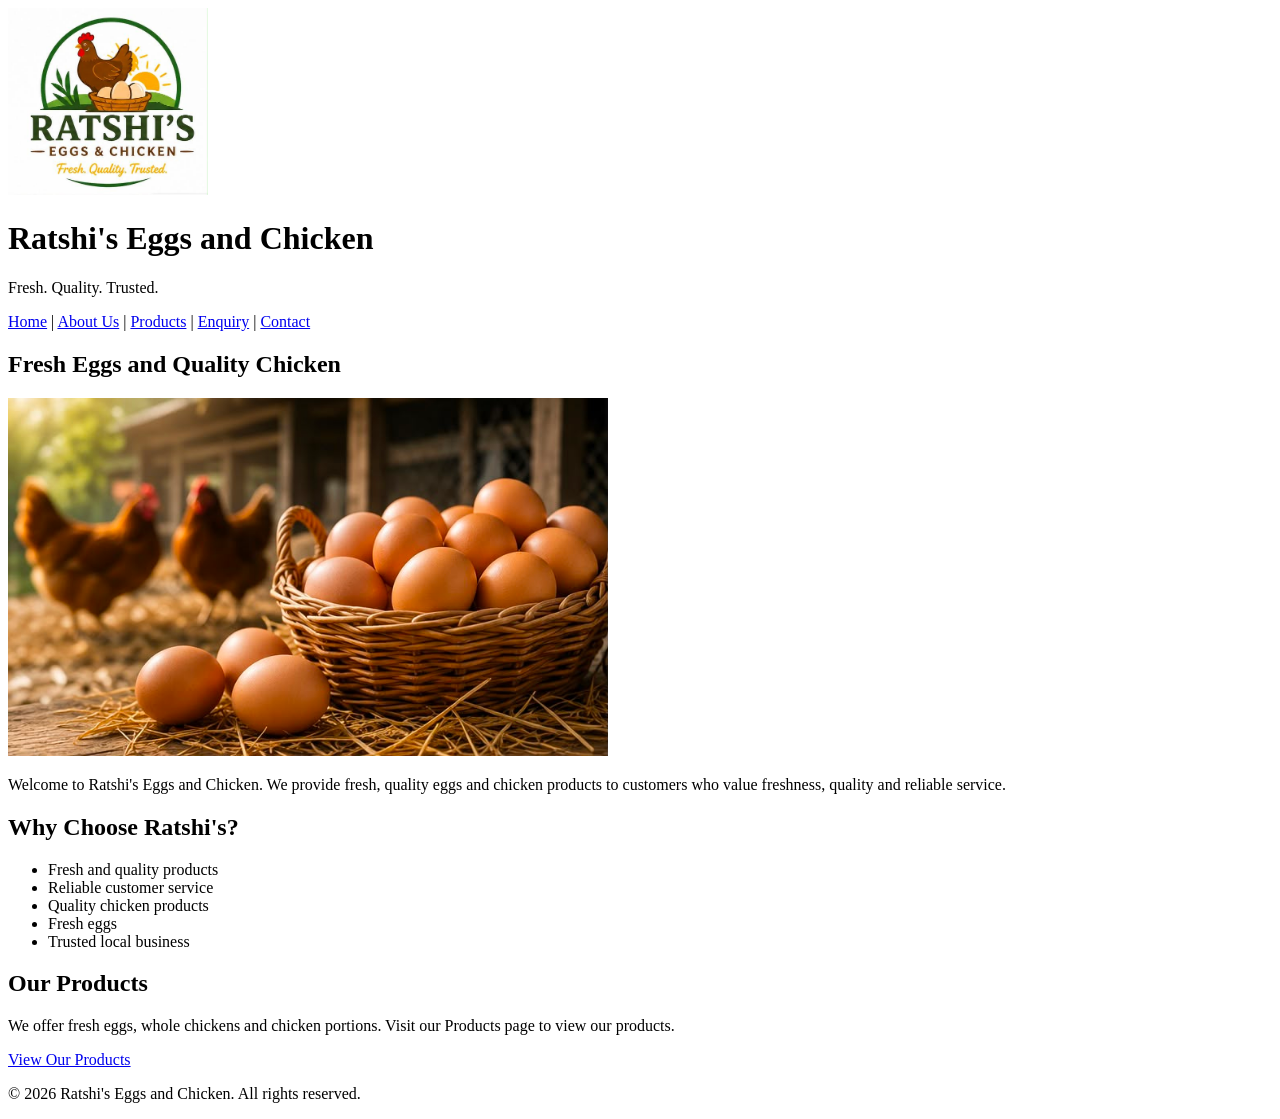
==== index.html @ d5615ce9 "Part 1 initial development" ====
<!DOCTYPE html>
<html lang="en">

<head>
    <!-- Basic webpage information and SEO metadata -->
    <meta charset="UTF-8">
    <meta name="viewport" content="width=device-width, initial-scale=1.0">

    <meta name="description"
        content="Ratshi's Eggs and Chicken provides fresh eggs and quality chicken products in South Africa.">

    <meta name="keywords"
        content="fresh eggs, chicken, eggs, chicken products, Ratshi's Eggs and Chicken">

    <meta name="author" content="Ratshi's Eggs and Chicken">

    <title>Ratshi's Eggs and Chicken | Fresh Eggs and Chicken</title>
</head>

<body>

    <!-- Website header containing the logo, business name and navigation -->
    <header>

        <img src="images/logo.png"
             alt="Ratshi's Eggs and Chicken logo"
             width="200">

        <h1>Ratshi's Eggs and Chicken</h1>

        <p>Fresh. Quality. Trusted.</p>

        <!-- Main website navigation -->
        <nav>
            <a href="index.html">Home</a> |
            <a href="about.html">About Us</a> |
            <a href="products.html">Products</a> |
            <a href="enquiry.html">Enquiry</a> |
            <a href="contact.html">Contact</a>
        </nav>

    </header>

    <!-- Main content of the home page -->
    <main>

        <!-- Introduction section -->
        <section>

            <h2>Fresh Eggs and Quality Chicken</h2>

            <img src="images/hero.jpg"
                 alt="Fresh eggs and chickens"
                 width="600">

            <p>
                Welcome to Ratshi's Eggs and Chicken. We provide fresh,
                quality eggs and chicken products to customers who value
                freshness, quality and reliable service.
            </p>

        </section>

        <!-- Section explaining why customers should choose the business -->
        <section>

            <h2>Why Choose Ratshi's?</h2>

            <ul>
                <li>Fresh and quality products</li>
                <li>Reliable customer service</li>
                <li>Quality chicken products</li>
                <li>Fresh eggs</li>
                <li>Trusted local business</li>
            </ul>

        </section>

        <!-- Short introduction to the products page -->
        <section>

            <h2>Our Products</h2>

            <p>
                We offer fresh eggs, whole chickens and chicken portions.
                Visit our Products page to view our products.
            </p>

            <a href="products.html">View Our Products</a>

        </section>

    </main>

    <!-- Website footer -->
    <footer>

        <p>&copy; 2026 Ratshi's Eggs and Chicken. All rights reserved.</p>

    </footer>

</body>

</html>
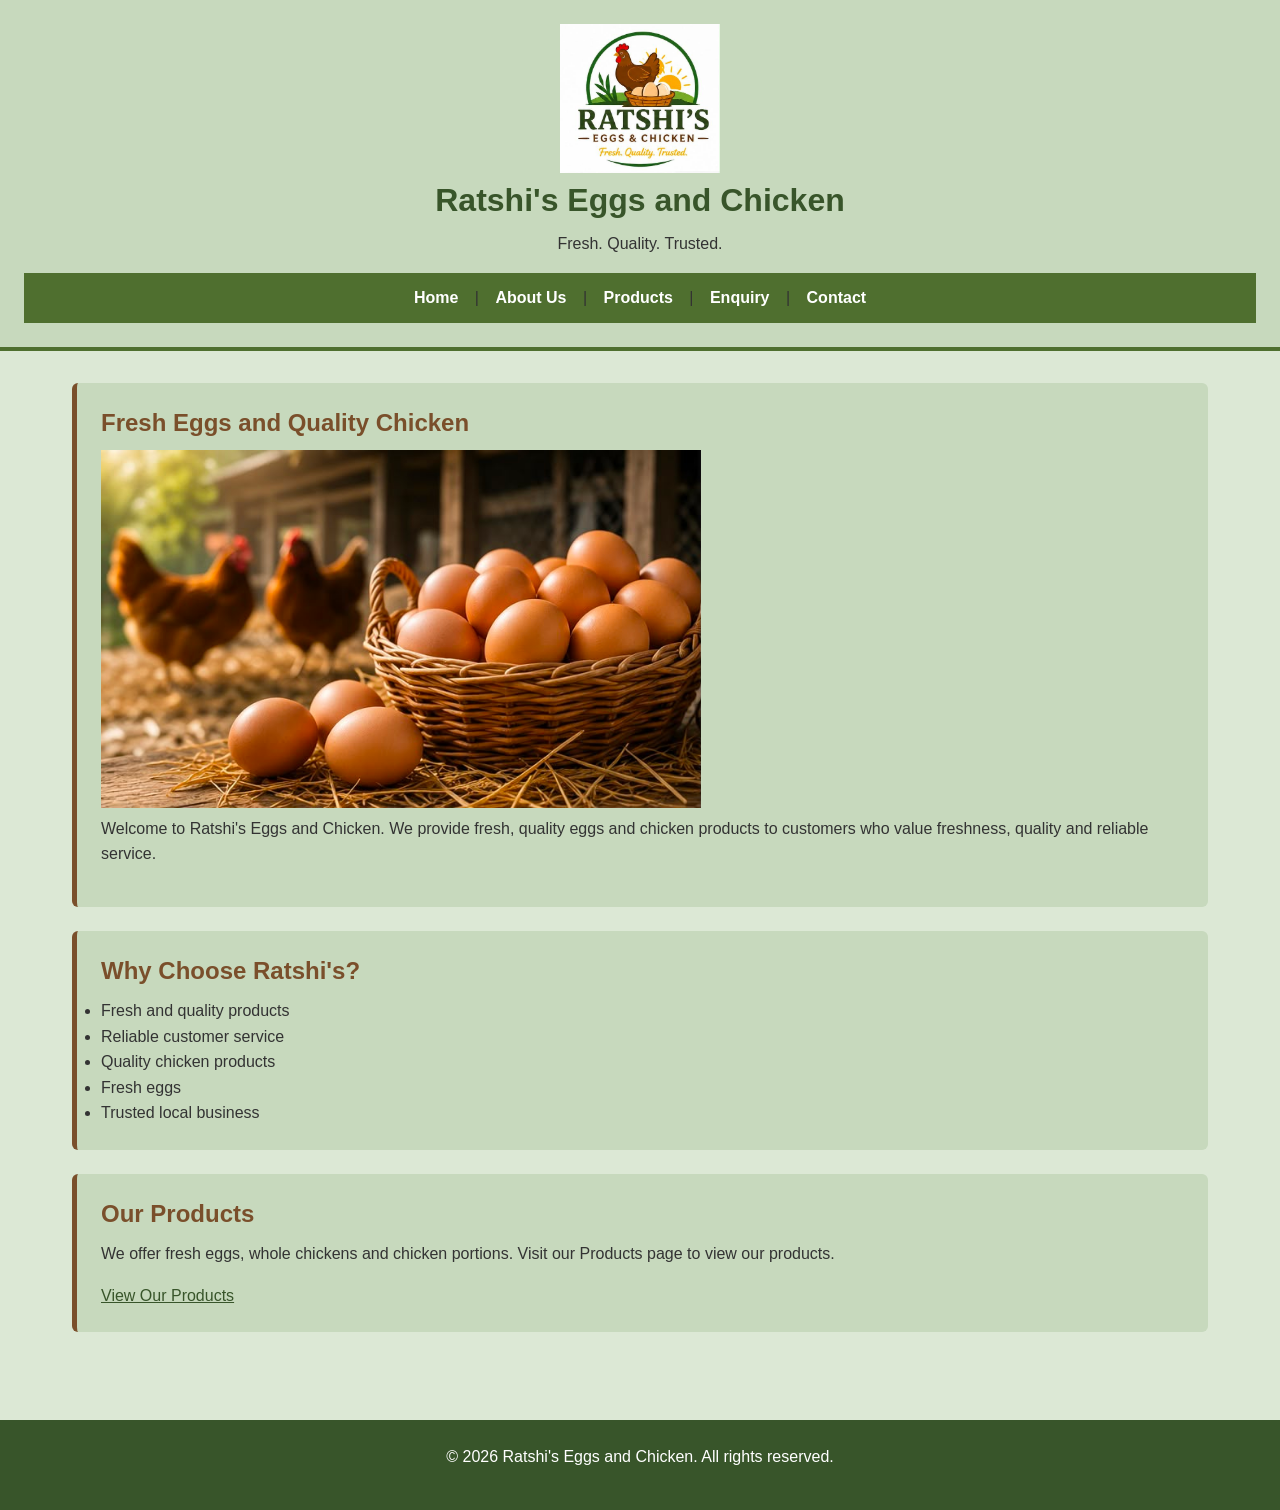
==== commit a2544af3: "commit your changes" ====
--- a/index.html
+++ b/index.html
@@ -2,6 +2,7 @@
 <html lang="en">
 
 <head>
+    
     <!-- Basic webpage information and SEO metadata -->
     <meta charset="UTF-8">
     <meta name="viewport" content="width=device-width, initial-scale=1.0">
@@ -15,6 +16,7 @@
     <meta name="author" content="Ratshi's Eggs and Chicken">
 
     <title>Ratshi's Eggs and Chicken | Fresh Eggs and Chicken</title>
+    <link rel="stylesheet" href="css/style.css">
 </head>
 
 <body>
@@ -101,4 +103,4 @@
 
 </body>
 
-</html>+</html> 
--- a/css/style.css
+++ b/css/style.css
@@ -0,0 +1,116 @@
+/* Basic Reset */
+* {
+    margin: 0;
+    padding: 0;
+    box-sizing: border-box;
+}
+/* General Page Styling */
+html {
+    font-size: 16px;
+}
+body {
+    font-family: Arial, Helvetica, sans-serif;
+    font-size: 1rem;
+    line-height: 1.6;
+    color: #333333;
+    background-color: #dce8d5;
+}
+/* Header */
+header {
+    background-color: #c7d9bd;
+    text-align: center;
+    padding: 1.5rem;
+    border-bottom: 4px solid #4f6f2f;
+}
+/* Logo */
+header img {
+    width: 160px;
+    max-width: 100%;
+    height: auto;
+}
+/* Main Heading */
+h1 {
+    font-size: 2rem;
+    line-height: 1.2;
+    margin-bottom: 0.75rem;
+    color: #38552a;
+}
+/* Section Headings */
+h2 {
+    font-size: 1.5rem;
+    line-height: 1.3;
+    margin-bottom: 0.75rem;
+    color: #7a4f2b;
+}
+h3 {
+    font-size: 1.25rem;
+    line-height: 1.3;
+    margin-bottom: 0.5rem;
+    color: #38552a;
+}
+/* Paragraphs */
+p {
+    margin-bottom: 1rem;
+}
+/* Navigation */
+nav {
+    background-color: #4f6f2f;
+    padding: 0.75rem;
+    text-align: center;
+}
+nav a {
+    color: #ffffff;
+    font-weight: bold;
+    margin: 0 0.75rem;
+    text-decoration: none;
+}
+nav a:hover {
+    color: #f2c14e;
+    text-decoration: underline;
+}
+/* Main Content */
+main {
+    max-width: 1200px;
+    margin: 0 auto;
+    padding: 2rem;
+}
+/* Content Sections */
+section {
+    background-color: #c7d9bd;
+    padding: 1.5rem;
+    margin-bottom: 1.5rem;
+    border-left: 5px solid #7a4f2b;
+    border-radius: 6px;
+}
+/* Links */
+a {
+    color: #38552a;
+}
+a:hover {
+    color: #7a4f2b;
+}
+/* Buttons */
+button {
+    background-color: #38552a;
+    color: #ffffff;
+    border: none;
+    padding: 0.75rem 1.25rem;
+    border-radius: 5px;
+    cursor: pointer;
+}
+button:hover {
+    background-color: #7a4f2b;
+}
+/* Footer */
+footer {
+    background-color: #38552a;
+    color: #ffffff;
+    text-align: center;
+    padding: 1.5rem;
+    margin-top: 2rem;
+}
+/* Responsive Images */
+img {
+    max-width: 100%;
+    height: auto;
+}
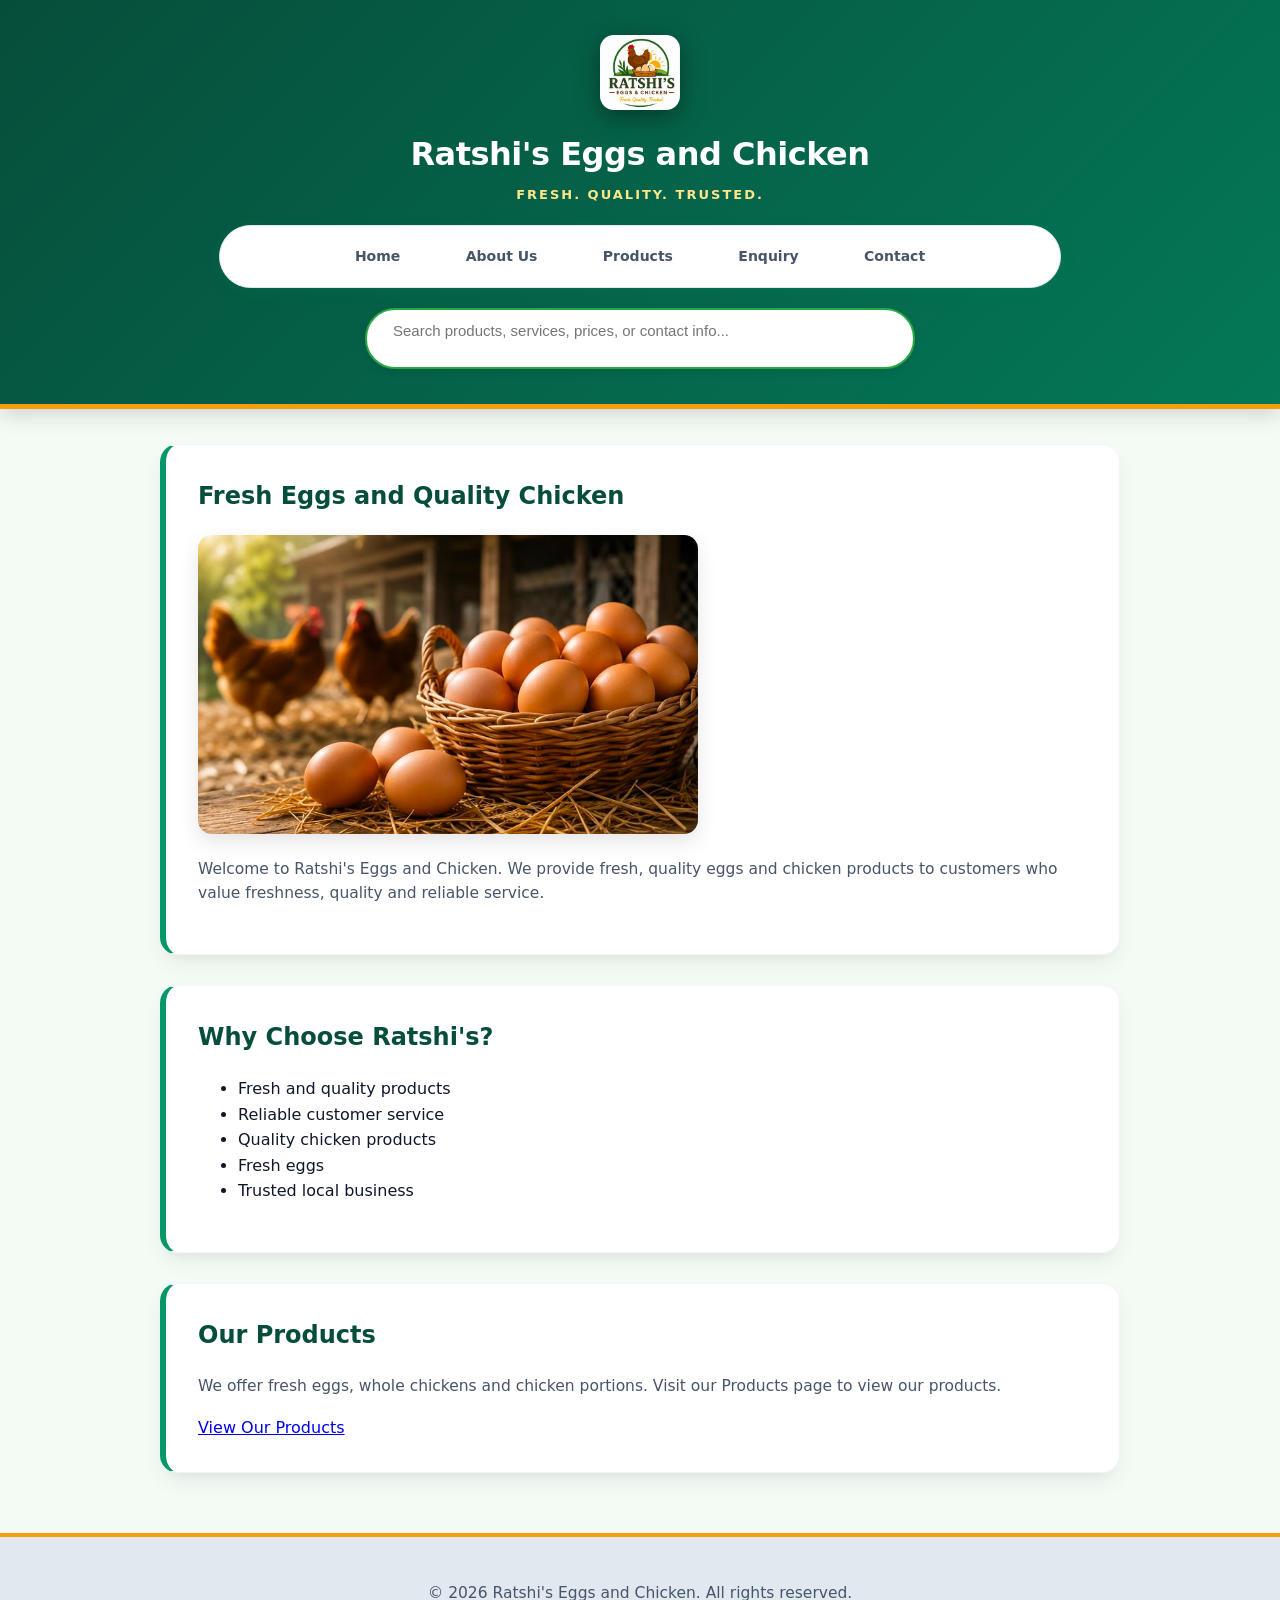
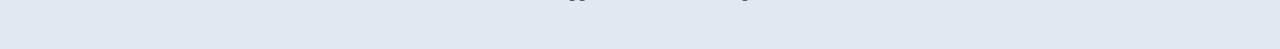
==== commit 35a80182: "Completed Part 3: search engine, form validation, commercial CSS, and updated README" ====
--- a/index.html
+++ b/index.html
@@ -24,7 +24,7 @@
     <!-- Website header containing the logo, business name and navigation -->
     <header>
 
-        <img src="images/logo.png"
+        <img src="images/logo.png" width="80"
              alt="Ratshi's Eggs and Chicken logo"
              width="200">
 
@@ -40,11 +40,44 @@
             <a href="enquiry.html">Enquiry</a> |
             <a href="contact.html">Contact</a>
         </nav>
-
+<!--  GLOBAL SEARCH BAR -->
+      <div style="max-width: 550px; margin: 18px auto 10px auto; position: relative; font-family: 'Segoe UI', Tahoma, Geneva, Verdana, sans-serif;">
+        <div style="display: flex; align-items: center; background: #ffffff; border: 2px solid #28a745; border-radius: 30px; padding: 4px 16px; box-shadow: 0 3px 8px rgba(0,0,0,0.08);">
+          <span style="font-size: 18px; color: #28a745; margin-right: 10px;"></span>
+          <input 
+            type="text" 
+            id="globalSearchInput" 
+            onkeyup="searchEntireWebsite()" 
+            placeholder="Search products, services, prices, or contact info..." 
+            style="width: 100%; border: none; outline: none; font-size: 15px; color: #333; background: transparent; padding: 8px 0;"
+          >
+        </div>
+
+        <!-- SEARCH RESULTS DROPDOWN MODAL -->
+        <div id="globalSearchResults" style="display: none; position: absolute; top: 110%; left: 0; right: 0; background: #ffffff; border: 1px solid #e0e0e0; border-radius: 12px; box-shadow: 0 8px 24px rgba(0,0,0,0.15); z-index: 1000; padding: 16px; text-align: left;">
+          <div style="display: flex; justify-content: space-between; align-items: center; border-bottom: 1px solid #f0f0f0; padding-bottom: 10px; margin-bottom: 10px;">
+            <span style="font-weight: 600; color: #28a745; font-size: 14px; text-transform: uppercase; letter-spacing: 0.5px;">Search Results</span>
+            <button onclick="closeSearchResults()" type="button" style="background: #f1f1f1; border: none; border-radius: 50%; width: 26px; height: 26px; cursor: pointer; font-weight: bold; color: #666; display: flex; align-items: center; justify-content: center;">✕</button>
+          </div>
+          <ul id="searchResultsList" style="list-style: none; padding: 0; margin: 0; max-height: 280px; overflow-y: auto;"></ul>
+        </div>
+      </div>
+      </div>
+
+      <!-- SEARCH RESULTS DROPDOWN -->
+      <div id="globalSearchResults" style="display: none; max-width: 500px; margin: 10px auto; padding: 15px; background: #ffffff; border: 2px solid #28a745; border-radius: 8px; box-shadow: 0 4px 10px rgba(0,0,0,0.2); text-align: left; font-family: Arial, sans-serif;">
+        <div style="display: flex; justify-content: space-between; align-items: center; border-bottom: 1px solid #ddd; padding-bottom: 8px;">
+          <strong style="color: #28a745;">Search Results:</strong>
+          <button onclick="closeSearchResults()" type="button" style="background: none; border: none; font-size: 16px; cursor: pointer; font-weight: bold;">✕</button>
+        </div>
+        <ul id="searchResultsList" style="list-style-type: none; padding: 0; margin: 10px 0 0 0;"></ul>
+      </div>
     </header>
 
     <!-- Main content of the home page -->
     <main>
+        
+    </section>
 
         <!-- Introduction section -->
         <section>
@@ -53,7 +86,7 @@
 
             <img src="images/hero.jpg"
                  alt="Fresh eggs and chickens"
-                 width="600">
+                 width="500">
 
             <p>
                 Welcome to Ratshi's Eggs and Chicken. We provide fresh,
@@ -100,7 +133,125 @@
         <p>&copy; 2026 Ratshi's Eggs and Chicken. All rights reserved.</p>
 
     </footer>
-
+<script>
+      function filterAssist() {
+        let input = document.getElementById('assistSearch').value.toLowerCase();
+        let items = document.getElementsByClassName('assist-item');
+
+        for (let i = 0; i < items.length; i++) {
+          let text = items[i].innerText.toLowerCase();
+          if (text.includes(input)) {
+            items[i].style.display = ""; // Show matching help card
+          } else {
+            items[i].style.display = "none"; // Hide non-matching card
+          }
+        }
+      }
+    </script>
+    <script>
+  // Site-wide pages database
+  const sitePages = [
+    { name: "Fresh Eggs (Tray of 30, Organic, Brown)", url: "products.html", desc: "View our range of farm-fresh eggs and pricing." },
+    { name: "Fresh Whole Chicken & Portions", url: "products.html", desc: "Explore whole chicken, wings, drumsticks, and portions." },
+    { name: "Product Prices & Enquiries", url: "enquiry.html", desc: "Inquire about prices, stock availability, and bulk orders." },
+    { name: "Volunteering & Sponsorship", url: "enquiry.html", desc: "Become a partner, sponsor, or volunteer with us." },
+    { name: "About Ratshi's Eggs and Chicken", url: "about.html", desc: "Learn about our farm background, mission, and quality." },
+    { name: "Contact Us & Direct Messages", url: "contact.html", desc: "Send us a general message or get in touch directly." },
+    { name: "Home Page", url: "index.html", desc: "Welcome to Ratshi's Eggs and Chicken official site." }
+  ];
+
+  function searchEntireWebsite() {
+    let query = document.getElementById('globalSearchInput').value.toLowerCase().trim();
+    let resultsBox = document.getElementById('globalSearchResults');
+    let resultsList = document.getElementById('searchResultsList');
+
+    if (query === "") {
+      resultsBox.style.display = "none";
+      return;
+    }
+
+    resultsList.innerHTML = "";
+    let matches = sitePages.filter(page => 
+      page.name.toLowerCase().includes(query) || 
+      page.desc.toLowerCase().includes(query)
+    );
+
+    if (matches.length > 0) {
+      matches.forEach(item => {
+        let li = document.createElement('li');
+        li.style.padding = "8px 0";
+        li.style.borderBottom = "1px solid #eee";
+        li.innerHTML = `<a href="${item.url}" style="color: #007bff; font-weight: bold; text-decoration: none;">${item.name}</a><br><small style="color: #555;">${item.desc}</small>`;
+        resultsList.appendChild(li);
+      });
+    } else {
+      resultsList.innerHTML = `<li style="color: #888; padding: 8px 0;">No results found for "${query}". Try searching "eggs", "chicken", "price", or "volunteer".</li>`;
+    }
+
+    resultsBox.style.display = "block";
+  }
+
+  function closeSearchResults() {
+    document.getElementById('globalSearchResults').style.display = "none";
+    document.getElementById('globalSearchInput').value = "";
+  }
+</script>
+<script>
+  const sitePages = [
+    { name: "Fresh Organic Eggs", url: "products.html", desc: "Tray of 30 brown, free-range, organic eggs." },
+    { name: "Fresh Chicken & Portions", url: "products.html", desc: "Whole chicken, breasts, drumsticks, and wings." },
+    { name: "Product Prices & Availability", url: "enquiry.html", desc: "Inquire about costs, current stock, and bulk pricing." },
+    { name: "Volunteer & Sponsorship Opportunities", url: "enquiry.html", desc: "Join us as a sponsor or volunteer for our community farm project." },
+    { name: "About Ratshi's Eggs and Chicken", url: "about.html", desc: "Our background, vision, mission, and quality standards." },
+    { name: "Contact Us", url: "contact.html", desc: "Send direct messages, inquiries, and customer feedback." },
+    { name: "Home Page", url: "index.html", desc: "Welcome to Ratshi's Eggs and Chicken official site." }
+  ];
+
+  function searchEntireWebsite() {
+    let query = document.getElementById('globalSearchInput').value.toLowerCase().trim();
+    let resultsBox = document.getElementById('globalSearchResults');
+    let resultsList = document.getElementById('searchResultsList');
+
+    if (query === "") {
+      resultsBox.style.display = "none";
+      return;
+    }
+
+    resultsList.innerHTML = "";
+    let matches = sitePages.filter(page => 
+      page.name.toLowerCase().includes(query) || 
+      page.desc.toLowerCase().includes(query)
+    );
+
+    if (matches.length > 0) {
+      matches.forEach(item => {
+        let li = document.createElement('li');
+        li.style.padding = "10px 8px";
+        li.style.borderBottom = "1px solid #f5f5f5";
+        li.innerHTML = `
+          <a href="${item.url}" style="color: #28a745; font-weight: 600; text-decoration: none; font-size: 15px; display: block;">${item.name}</a>
+          <span style="color: #666; font-size: 13px;">${item.desc}</span>
+        `;
+        resultsList.appendChild(li);
+      });
+    } else {
+      resultsList.innerHTML = `
+        <li style="color: #888; padding: 12px 8px; font-size: 14px; text-align: center;">
+          No matching pages found for "<strong>${query}</strong>". Try searching <em>eggs</em>, <em>chicken</em>, or <em>price</em>.
+        </li>
+      `;
+    }
+
+    resultsBox.style.display = "block";
+  }
+
+  function closeSearchResults() {
+    document.getElementById('globalSearchResults').style.display = "none";
+    document.getElementById('globalSearchInput').value = "";
+  }
+</script>
 </body>
 
+
+
 </html> 
--- a/css/style.css
+++ b/css/style.css
@@ -1,116 +1,276 @@
-/* Basic Reset */
-* {
-    margin: 0;
-    padding: 0;
-    box-sizing: border-box;
-}
-/* General Page Styling */
-html {
-    font-size: 16px;
-}
+/* ==========================================================================
+   RATSHI'S EGGS & CHICKEN - ENTICING & APPETIZING COMMERCIAL THEME
+   ========================================================================== */
+
+/* 1. Market-Tested Color Palette */
+:root {
+  --bg-fresh: #F4FBF4;             /* Soft Farm Cream Background */
+  --card-white: #FFFFFF;           /* Pure White Container Background */
+  --text-main: #0F172A;            /* Deep Charcoal Text for Crisp Contrast */
+  --text-muted: #475569;           /* Soft Slate Text */
+  
+  --primary-green: #059669;        /* Fresh Organic Farm Green */
+  --primary-dark: #064E3B;         /* Deep Forest Green Header */
+  
+  --accent-gold: #F59E0B;          /* Warm Rich Egg-Yolk Gold */
+  --accent-gold-light: #FFFBEB;    /* Soft Amber Glow Highlight */
+  
+  --action-red: #DC2626;           /* High-Converting Buy/Order Button */
+  --border-subtle: #E2E8F0;        /* Subtle Border Lines */
+  
+  --shadow-card: 0 10px 25px -5px rgba(0, 0, 0, 0.08), 0 8px 10px -6px rgba(0, 0, 0, 0.04);
+  --shadow-hover: 0 20px 35px -10px rgba(5, 150, 105, 0.22);
+}
+
+/* 2. Base Setup */
 body {
-    font-family: Arial, Helvetica, sans-serif;
-    font-size: 1rem;
-    line-height: 1.6;
-    color: #333333;
-    background-color: #dce8d5;
-}
-/* Header */
+  font-family: 'Inter', 'Segoe UI', system-ui, -apple-system, sans-serif;
+  background-color: var(--bg-fresh);
+  color: var(--text-main);
+  margin: 0;
+  padding: 0;
+  line-height: 1.6;
+}
+
+/* 3. Appetizing Header & Banner */
 header {
-    background-color: #c7d9bd;
-    text-align: center;
-    padding: 1.5rem;
-    border-bottom: 4px solid #4f6f2f;
-}
-/* Logo */
+  background: linear-gradient(135deg, #064E3B 0%, #047857 100%);
+  color: #ffffff;
+  text-align: center;
+  padding: 35px 20px 25px 20px;
+  border-bottom: 5px solid var(--accent-gold);
+  box-shadow: 0 6px 20px rgba(0, 0, 0, 0.15);
+}
+
 header img {
-    width: 160px;
-    max-width: 100%;
-    height: auto;
-}
-/* Main Heading */
-h1 {
-    font-size: 2rem;
-    line-height: 1.2;
-    margin-bottom: 0.75rem;
-    color: #38552a;
-}
-/* Section Headings */
+  max-width: 150px;
+  height: auto;
+  filter: drop-shadow(0 6px 12px rgba(0, 0, 0, 0.3));
+  transition: transform 0.3s ease;
+}
+
+header img:hover {
+  transform: scale(1.05);
+}
+
+header h1 {
+  margin: 12px 0 4px 0;
+  font-size: 32px;
+  font-weight: 800;
+  letter-spacing: -0.5px;
+}
+
+header p {
+  color: #FDE68A;
+  font-weight: 700;
+  text-transform: uppercase;
+  font-size: 13px;
+  letter-spacing: 2px;
+  margin: 0;
+}
+
+/* 4. Sleek Navigation Pill Bar */
+nav {
+  background: var(--card-white);
+  padding: 10px 20px;
+  max-width: 800px;
+  margin: 20px auto;
+  border-radius: 40px;
+  box-shadow: 0 4px 15px rgba(5, 150, 105, 0.12);
+  border: 1px solid var(--border-subtle);
+  display: flex;
+  justify-content: center;
+  flex-wrap: wrap;
+  gap: 10px;
+}
+
+nav a {
+  color: var(--text-muted);
+  text-decoration: none;
+  font-weight: 600;
+  font-size: 14px;
+  padding: 9px 20px;
+  border-radius: 20px;
+  transition: all 0.25s ease;
+}
+
+nav a:hover, nav a.active {
+  background-color: var(--primary-green);
+  color: #ffffff;
+  box-shadow: 0 4px 12px rgba(5, 150, 105, 0.35);
+  transform: translateY(-1px);
+}
+
+/* 5. Main Layout & Interactive Sections */
+main {
+  max-width: 960px;
+  margin: 35px auto;
+  padding: 0 20px;
+}
+
+section {
+  background-color: var(--card-white);
+  border-radius: 18px;
+  padding: 32px;
+  margin-bottom: 30px;
+  border-left: 6px solid var(--primary-green);
+  box-shadow: var(--shadow-card);
+  border-top: 1px solid #F1F5F9;
+  border-right: 1px solid #F1F5F9;
+  border-bottom: 1px solid #F1F5F9;
+  transition: all 0.3s ease;
+}
+
+section:hover {
+  transform: translateY(-2px);
+  box-shadow: var(--shadow-hover);
+}
+
 h2 {
-    font-size: 1.5rem;
-    line-height: 1.3;
-    margin-bottom: 0.75rem;
-    color: #7a4f2b;
-}
-h3 {
-    font-size: 1.25rem;
-    line-height: 1.3;
-    margin-bottom: 0.5rem;
-    color: #38552a;
-}
-/* Paragraphs */
+  color: var(--primary-dark);
+  margin-top: 0;
+  font-size: 24px;
+  font-weight: 700;
+}
+
 p {
-    margin-bottom: 1rem;
-}
-/* Navigation */
-nav {
-    background-color: #4f6f2f;
-    padding: 0.75rem;
-    text-align: center;
-}
-nav a {
-    color: #ffffff;
-    font-weight: bold;
-    margin: 0 0.75rem;
-    text-decoration: none;
-}
-nav a:hover {
-    color: #f2c14e;
-    text-decoration: underline;
-}
-/* Main Content */
-main {
-    max-width: 1200px;
-    margin: 0 auto;
-    padding: 2rem;
-}
-/* Content Sections */
-section {
-    background-color: #c7d9bd;
-    padding: 1.5rem;
-    margin-bottom: 1.5rem;
-    border-left: 5px solid #7a4f2b;
-    border-radius: 6px;
-}
-/* Links */
-a {
-    color: #38552a;
-}
-a:hover {
-    color: #7a4f2b;
-}
-/* Buttons */
-button {
-    background-color: #38552a;
-    color: #ffffff;
-    border: none;
-    padding: 0.75rem 1.25rem;
-    border-radius: 5px;
-    cursor: pointer;
-}
-button:hover {
-    background-color: #7a4f2b;
-}
-/* Footer */
+  color: var(--text-muted);
+  font-size: 15.5px;
+}
+
+/* ==========================================================================
+   6. HIGH-ATTRACTION PRODUCT IMAGE & CARD STYLING (ENTICING UPGRADE)
+   ========================================================================== */
+
+/* Universal Image Styling: Curved Corners & Smooth Depth */
+img {
+  max-width: 100%;
+  height: auto;
+  border-radius: 14px;
+  box-shadow: 0 8px 20px rgba(0, 0, 0, 0.1);
+  transition: transform 0.4s cubic-bezier(0.165, 0.84, 0.44, 1), box-shadow 0.4s ease;
+  object-fit: cover;
+}
+
+/* Interactive Hover Effect on Images */
+img:hover {
+  transform: scale(1.03);
+  box-shadow: 0 14px 28px rgba(5, 150, 105, 0.25);
+}
+
+/* Dedicated Product Card Showcase Grid */
+.product-grid {
+  display: grid;
+  grid-template-columns: repeat(auto-fit, minmax(260px, 1fr));
+  gap: 24px;
+  margin-top: 20px;
+}
+
+.product-card {
+  background: var(--card-white);
+  border-radius: 16px;
+  padding: 16px;
+  border: 1px solid #E2E8F0;
+  box-shadow: 0 4px 12px rgba(0, 0, 0, 0.04);
+  transition: all 0.3s ease;
+  text-align: center;
+}
+
+.product-card:hover {
+  transform: translateY(-5px);
+  box-shadow: var(--shadow-hover);
+  border-color: var(--primary-green);
+}
+
+.product-card img {
+  width: 100%;
+  height: 200px;
+  object-fit: cover;
+  border-radius: 12px;
+  margin-bottom: 12px;
+}
+
+/* Price & Badge Highlights */
+.price-tag {
+  display: inline-block;
+  background-color: var(--accent-gold-light);
+  color: #B45309;
+  font-weight: 800;
+  font-size: 18px;
+  padding: 6px 14px;
+  border-radius: 20px;
+  border: 1px solid #FDE68A;
+  margin: 10px 0;
+}
+
+.badge {
+  display: inline-block;
+  background-color: #ECFDF5;
+  color: var(--primary-green);
+  font-size: 12px;
+  font-weight: 700;
+  text-transform: uppercase;
+  padding: 4px 12px;
+  border-radius: 12px;
+  letter-spacing: 0.5px;
+  margin-bottom: 8px;
+}
+
+/* 7. Conversion Buttons & Form Styling */
+input[type="text"], input[type="email"], select, textarea {
+  width: 100%;
+  padding: 13px 16px;
+  border: 2px solid var(--border-subtle);
+  border-radius: 12px;
+  margin-bottom: 16px;
+  box-sizing: border-box;
+  font-size: 15px;
+  background-color: #FAFAFA;
+  outline: none;
+  transition: all 0.2s ease;
+}
+
+input[type="text"]:focus, input[type="email"]:focus, select:focus, textarea:focus {
+  border-color: var(--primary-green);
+  background-color: #FFFFFF;
+  box-shadow: 0 0 0 4px rgba(5, 150, 105, 0.15);
+}
+
+button, input[type="submit"] {
+  background: linear-gradient(135deg, var(--primary-green) 0%, #047857 100%);
+  color: #ffffff;
+  border: none;
+  padding: 13px 26px;
+  border-radius: 12px;
+  font-weight: 700;
+  font-size: 15px;
+  cursor: pointer;
+  box-shadow: 0 4px 14px rgba(5, 150, 105, 0.3);
+  transition: all 0.25s ease;
+}
+
+button:hover, input[type="submit"]:hover {
+  transform: translateY(-2px);
+  box-shadow: 0 6px 20px rgba(5, 150, 105, 0.45);
+}
+
+/* High-Impact Order Button */
+.btn-order {
+  background: linear-gradient(135deg, var(--action-red) 0%, #B91C1C 100%) !important;
+  box-shadow: 0 4px 14px rgba(220, 38, 38, 0.35) !important;
+}
+
+.btn-order:hover {
+  box-shadow: 0 6px 22px rgba(220, 38, 38, 0.5) !important;
+}
+
+/* 8. Professional Footer */
 footer {
-    background-color: #38552a;
-    color: #ffffff;
-    text-align: center;
-    padding: 1.5rem;
-    margin-top: 2rem;
-}
-/* Responsive Images */
-img {
-    max-width: 100%;
-    height: auto;
+  text-align: center;
+  padding: 28px 20px;
+  color: var(--text-muted);
+  font-size: 14px;
+  background-color: #E2E8F0;
+  margin-top: 60px;
+  border-top: 4px solid var(--accent-gold);
 }
